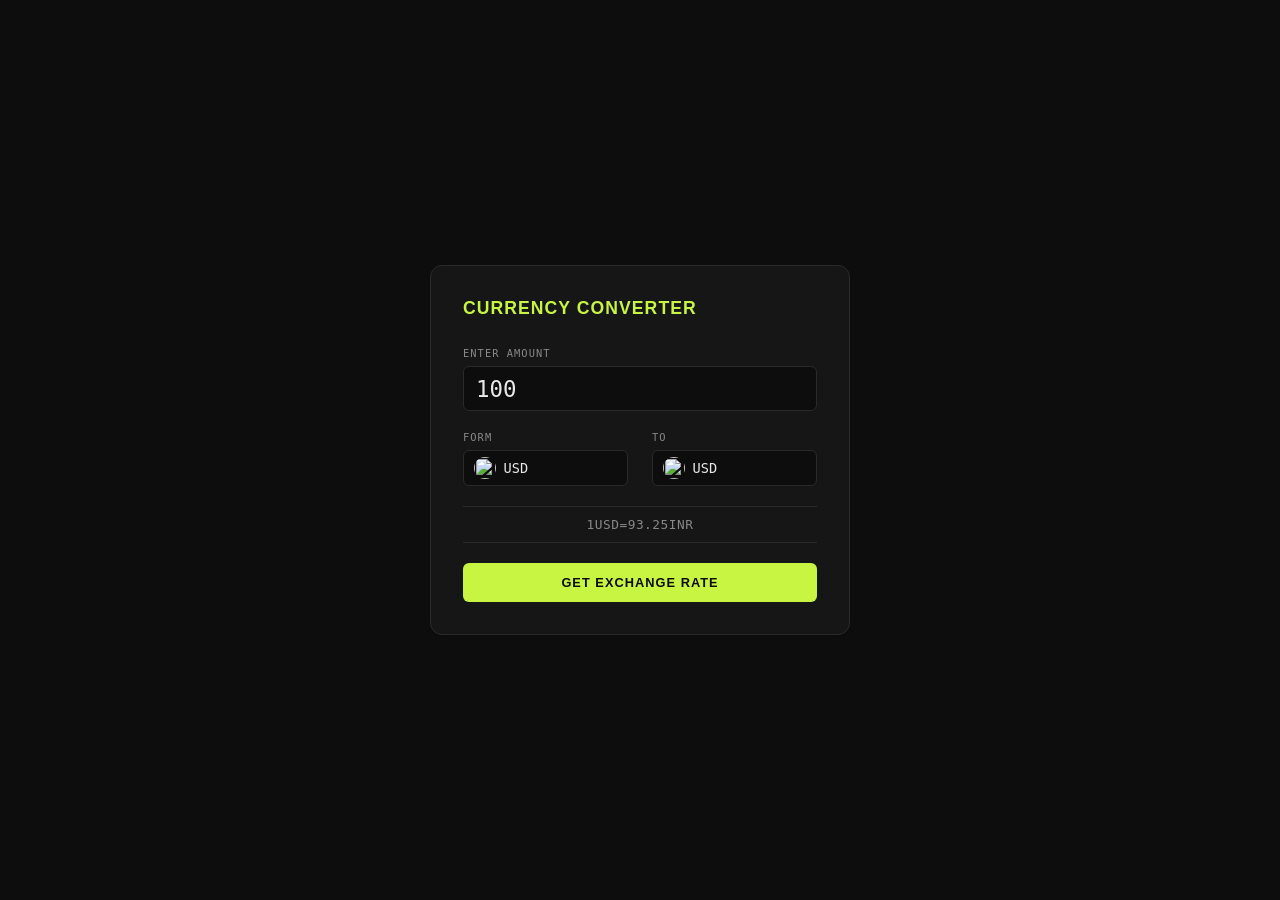
==== 01CurrencyConverter/index.html @ 1890607b "Currency converted started" ====
<!DOCTYPE html>
<html lang="en">

<head>
    <meta charset="UTF-8">
    <meta name="viewport" content="width=device-width, initial-scale=1.0">
    <title>Currency converter</title>
    <link rel="stylesheet" href="style.css">
    <link rel="stylesheet" href="https://cdnjs.cloudflare.com/ajax/libs/font-awesome/7.0.1/css/all.min.css">
</head>

<body>
    <div class="Currency-converter">
        <h1>Currency Converter</h1>
        <form>
            <div class="amount">
                <p>Enter amount</p> <input value="100" type="text" />
            </div>
            <div class="dropdown">
                <div class="from">
                    <p>Form</p>
                    <div class="select-container">
                        <img src="https://flagsapi.com/BE/shiny/64.png">

                        <select name="From">
                            <option value="USD">USD</option>
                            <option value="INR">INR</option>
                            <option value="EUR">EUR</option>
                            <option value="AUD">AUD</option>
                        </select>
                    </div>
                </div>
                <i class="fa-solid fa-arrow-right-arrow-left"></i>
                <div class="To">
                    <p>To</p>
                    <div class="select-container">
                       <img src="https://flagsapi.com/BE/shiny/64.png">

                        <select name="To">
                            <option value="USD">USD</option>
                            <option value="INR">INR</option>
                            <option value="EUR">EUR</option>
                            <option value="AUD">AUD</option>
                        </select>
                    </div>
                </div>
            </div>
            <div class="msg">1USD=93.25INR</div>
            <button>Get Exchange Rate</button>

        </form>
    </div>
    <script src="app.js"></script>
</body>

</html>
---- 01CurrencyConverter/style.css ----
*, *::before, *::after {
  box-sizing: border-box;
  margin: 0;
  padding: 0;
}

@import url('https://fonts.googleapis.com/css2?family=IBM+Plex+Mono:wght@400;500&family=Syne:wght@400;600&display=swap');

:root {
  --bg:        #0d0d0d;
  --surface:   #161616;
  --border:    #2a2a2a;
  --muted:     #3d3d3d;
  --text:      #e8e8e8;
  --subtle:    #888;
  --accent:    #c8f542;
  --accent-dim:#8aaa20;
  --radius:    6px;
}

body {
  background: var(--bg);
  color: var(--text);
  font-family: 'Syne', sans-serif;
  min-height: 100vh;
  display: grid;
  place-items: center;
  padding: 1.5rem;
}

.Currency-converter {
  background: var(--surface);
  border: 1px solid var(--border);
  border-radius: 12px;
  padding: 2rem;
  width: 100%;
  max-width: 420px;
}

h1 {
  font-size: 1.1rem;
  font-weight: 600;
  letter-spacing: 0.06em;
  text-transform: uppercase;
  color: var(--accent);
  margin-bottom: 1.75rem;
}

form {
  display: flex;
  flex-direction: column;
  gap: 1.25rem;
}

p {
  font-family: 'IBM Plex Mono', monospace;
  font-size: 0.65rem;
  letter-spacing: 0.1em;
  text-transform: uppercase;
  color: var(--subtle);
  margin-bottom: 0.4rem;
}

/* Amount */
.amount input {
  width: 100%;
  background: var(--bg);
  border: 1px solid var(--border);
  border-radius: var(--radius);
  color: var(--text);
  font-family: 'IBM Plex Mono', monospace;
  font-size: 1.4rem;
  padding: 0.55rem 0.75rem;
  outline: none;
  transition: border-color 0.15s;
}

.amount input:focus {
  border-color: var(--accent);
}

/* Dropdowns row */
.dropdown {
  display: flex;
  align-items: flex-end;
  gap: 0.75rem;
}

.from, .To {
  flex: 1;
}

.select-container {
  display: flex;
  align-items: center;
  gap: 0.5rem;
  background: var(--bg);
  border: 1px solid var(--border);
  border-radius: var(--radius);
  padding: 0.4rem 0.6rem;
  transition: border-color 0.15s;
}

.select-container:focus-within {
  border-color: var(--accent);
}

.select-container img {
  width: 22px;
  height: 22px;
  border-radius: 50%;
  object-fit: cover;
  flex-shrink: 0;
}

.select-container select {
  flex: 1;
  background: transparent;
  border: none;
  color: var(--text);
  font-family: 'IBM Plex Mono', monospace;
  font-size: 0.85rem;
  outline: none;
  cursor: pointer;
  appearance: none;
}

/* Swap icon */
.fa-solid.fa-arrow-right-arrow-left {
  color: var(--muted);
  font-size: 0.85rem;
  padding-bottom: 0.75rem;
  flex-shrink: 0;
  transition: color 0.15s;
  cursor: pointer;
}

.fa-solid.fa-arrow-right-arrow-left:hover {
  color: var(--accent);
}

/* Rate message */
.msg {
  font-family: 'IBM Plex Mono', monospace;
  font-size: 0.8rem;
  color: var(--subtle);
  text-align: center;
  padding: 0.6rem 0;
  border-top: 1px solid var(--border);
  border-bottom: 1px solid var(--border);
  letter-spacing: 0.04em;
}

/* Button */
button {
  background: var(--accent);
  color: #0d0d0d;
  border: none;
  border-radius: var(--radius);
  font-family: 'Syne', sans-serif;
  font-size: 0.8rem;
  font-weight: 600;
  letter-spacing: 0.08em;
  text-transform: uppercase;
  padding: 0.75rem;
  cursor: pointer;
  transition: background 0.15s, transform 0.1s;
}

button:hover {
  background: #d8ff55;
}

button:active {
  transform: scale(0.98);
}
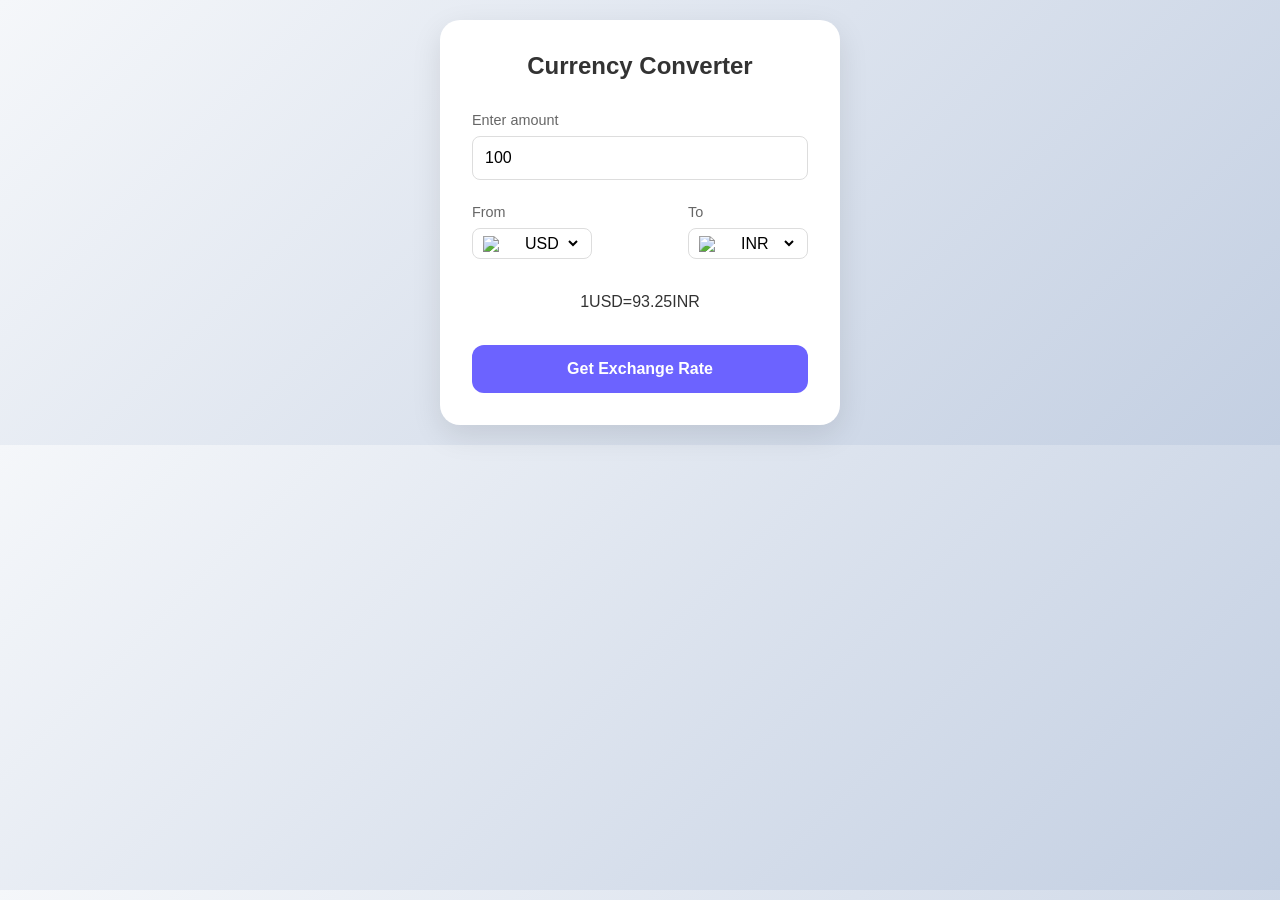
==== commit e2284778: "finish currency converter" ====
--- a/01CurrencyConverter/index.html
+++ b/01CurrencyConverter/index.html
@@ -18,15 +18,11 @@
             </div>
             <div class="dropdown">
                 <div class="from">
-                    <p>Form</p>
+                    <p>From</p>
                     <div class="select-container">
-                        <img src="https://flagsapi.com/BE/shiny/64.png">
+                        <img src="https://flagsapi.com/US/shiny/64.png">
 
                         <select name="From">
-                            <option value="USD">USD</option>
-                            <option value="INR">INR</option>
-                            <option value="EUR">EUR</option>
-                            <option value="AUD">AUD</option>
                         </select>
                     </div>
                 </div>
@@ -34,13 +30,10 @@
                 <div class="To">
                     <p>To</p>
                     <div class="select-container">
-                       <img src="https://flagsapi.com/BE/shiny/64.png">
+                       <img src="https://flagsapi.com/IN/shiny/64.png">
 
                         <select name="To">
-                            <option value="USD">USD</option>
-                            <option value="INR">INR</option>
-                            <option value="EUR">EUR</option>
-                            <option value="AUD">AUD</option>
+                           
                         </select>
                     </div>
                 </div>
@@ -50,6 +43,7 @@
 
         </form>
     </div>
+    <script src="codes.js"></script>
     <script src="app.js"></script>
 </body>
 
--- a/01CurrencyConverter/style.css
+++ b/01CurrencyConverter/style.css
@@ -1,176 +1,129 @@
-*, *::before, *::after {
-  box-sizing: border-box;
-  margin: 0;
-  padding: 0;
-}
-
-@import url('https://fonts.googleapis.com/css2?family=IBM+Plex+Mono:wght@400;500&family=Syne:wght@400;600&display=swap');
-
-:root {
-  --bg:        #0d0d0d;
-  --surface:   #161616;
-  --border:    #2a2a2a;
-  --muted:     #3d3d3d;
-  --text:      #e8e8e8;
-  --subtle:    #888;
-  --accent:    #c8f542;
-  --accent-dim:#8aaa20;
-  --radius:    6px;
+/* General Reset */
+* {
+    margin: 0;
+    padding: 0;
+    box-sizing: border-box;
+    font-family: 'Segoe UI', Tahoma, Geneva, Verdana, sans-serif;
 }
 
 body {
-  background: var(--bg);
-  color: var(--text);
-  font-family: 'Syne', sans-serif;
-  min-height: 100vh;
-  display: grid;
-  place-items: center;
-  padding: 1.5rem;
+    display: flex;
+    justify-content: center;
+    align-items: center;
+    min-height: 100-vh;
+    background: linear-gradient(135deg, #f5f7fa 0%, #c3cfe2 100%);
+    padding: 20px;
 }
 
+/* Main Container */
 .Currency-converter {
-  background: var(--surface);
-  border: 1px solid var(--border);
-  border-radius: 12px;
-  padding: 2rem;
-  width: 100%;
-  max-width: 420px;
+    background: #ffffff;
+    padding: 2rem;
+    border-radius: 20px;
+    box-shadow: 0 10px 30px rgba(0, 0, 0, 0.1);
+    width: 100%;
+    max-width: 400px;
 }
 
 h1 {
-  font-size: 1.1rem;
-  font-weight: 600;
-  letter-spacing: 0.06em;
-  text-transform: uppercase;
-  color: var(--accent);
-  margin-bottom: 1.75rem;
+    font-size: 1.5rem;
+    text-align: center;
+    margin-bottom: 2rem;
+    color: #333;
+    font-weight: 600;
 }
 
+/* Form Styles */
 form {
-  display: flex;
-  flex-direction: column;
-  gap: 1.25rem;
+    display: flex;
+    flex-direction: column;
+    gap: 1.5rem;
 }
 
 p {
-  font-family: 'IBM Plex Mono', monospace;
-  font-size: 0.65rem;
-  letter-spacing: 0.1em;
-  text-transform: uppercase;
-  color: var(--subtle);
-  margin-bottom: 0.4rem;
+    font-size: 0.9rem;
+    margin-bottom: 0.5rem;
+    color: #666;
 }
 
-/* Amount */
-.amount input {
-  width: 100%;
-  background: var(--bg);
-  border: 1px solid var(--border);
-  border-radius: var(--radius);
-  color: var(--text);
-  font-family: 'IBM Plex Mono', monospace;
-  font-size: 1.4rem;
-  padding: 0.55rem 0.75rem;
-  outline: none;
-  transition: border-color 0.15s;
+input {
+    width: 100%;
+    padding: 12px;
+    border: 1px solid #ddd;
+    border-radius: 8px;
+    font-size: 1rem;
+    outline: none;
+    transition: border-color 0.3s;
 }
 
-.amount input:focus {
-  border-color: var(--accent);
+input:focus {
+    border-color: #6c63ff;
 }
 
-/* Dropdowns row */
+/* Dropdown/Select Styling */
 .dropdown {
-  display: flex;
-  align-items: flex-end;
-  gap: 0.75rem;
-}
-
-.from, .To {
-  flex: 1;
+    display: flex;
+    align-items: center;
+    justify-content: space-between;
+    gap: 10px;
 }
 
 .select-container {
-  display: flex;
-  align-items: center;
-  gap: 0.5rem;
-  background: var(--bg);
-  border: 1px solid var(--border);
-  border-radius: var(--radius);
-  padding: 0.4rem 0.6rem;
-  transition: border-color 0.15s;
-}
-
-.select-container:focus-within {
-  border-color: var(--accent);
+    display: flex;
+    align-items: center;
+    border: 1px solid #ddd;
+    border-radius: 8px;
+    padding: 5px 10px;
+    background: #fff;
 }
 
 .select-container img {
-  width: 22px;
-  height: 22px;
-  border-radius: 50%;
-  object-fit: cover;
-  flex-shrink: 0;
+    width: 30px;
+    margin-right: 8px;
 }
 
-.select-container select {
-  flex: 1;
-  background: transparent;
-  border: none;
-  color: var(--text);
-  font-family: 'IBM Plex Mono', monospace;
-  font-size: 0.85rem;
-  outline: none;
-  cursor: pointer;
-  appearance: none;
+select {
+    border: none;
+    outline: none;
+    font-size: 1rem;
+    cursor: pointer;
+    background: transparent;
 }
 
-/* Swap icon */
-.fa-solid.fa-arrow-right-arrow-left {
-  color: var(--muted);
-  font-size: 0.85rem;
-  padding-bottom: 0.75rem;
-  flex-shrink: 0;
-  transition: color 0.15s;
-  cursor: pointer;
+/* Icon Styling */
+.fa-arrow-right-arrow-left {
+    font-size: 1.2rem;
+    color: #6c63ff;
+    margin-top: 20px;
 }
 
-.fa-solid.fa-arrow-right-arrow-left:hover {
-  color: var(--accent);
+/* Message Box */
+.msg {
+    text-align: center;
+    font-weight: 500;
+    font-size: 1rem;
+    color: #333;
+    margin: 10px 0;
 }
 
-/* Rate message */
-.msg {
-  font-family: 'IBM Plex Mono', monospace;
-  font-size: 0.8rem;
-  color: var(--subtle);
-  text-align: center;
-  padding: 0.6rem 0;
-  border-top: 1px solid var(--border);
-  border-bottom: 1px solid var(--border);
-  letter-spacing: 0.04em;
-}
-
-/* Button */
+/* Button Styling */
 button {
-  background: var(--accent);
-  color: #0d0d0d;
-  border: none;
-  border-radius: var(--radius);
-  font-family: 'Syne', sans-serif;
-  font-size: 0.8rem;
-  font-weight: 600;
-  letter-spacing: 0.08em;
-  text-transform: uppercase;
-  padding: 0.75rem;
-  cursor: pointer;
-  transition: background 0.15s, transform 0.1s;
+    background-color: #6c63ff;
+    color: white;
+    border: none;
+    padding: 15px;
+    border-radius: 12px;
+    font-size: 1rem;
+    font-weight: 600;
+    cursor: pointer;
+    transition: background 0.3s, transform 0.2s;
 }
 
 button:hover {
-  background: #d8ff55;
+    background-color: #5a52d5;
+    transform: translateY(-2px);
 }
 
 button:active {
-  transform: scale(0.98);
+    transform: translateY(0);
 }
